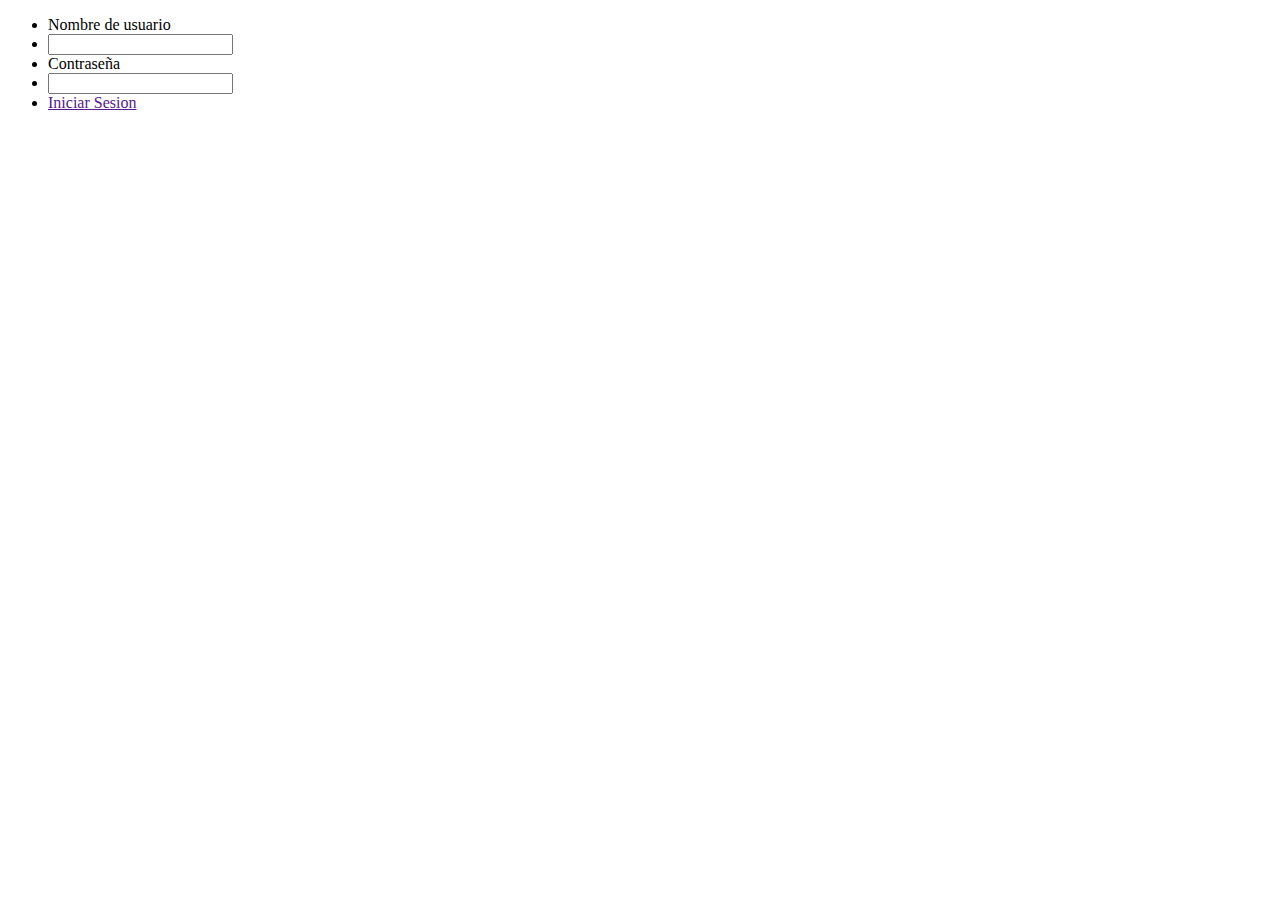
==== inicio-sesion.html @ aa7c6500 "segunda pag" ====
<!DOCTYPE html>
<html>
   <head>
    <title>Inicar Sesion</title>
    <meta charset="utf-8">
    <link rel="stylesheet" type="text/css" href="estilo-inicio-sesion.css">
   </head>
   <body>
    <div>
      <ul>
         <li>Nombre de usuario</li>
         <li><input></li>
         <li>Contraseña</li>
         <li><input></li>
         <li><a href="">Iniciar Sesion</a></li>
      </ul>
    </div>
   </body>
</html>
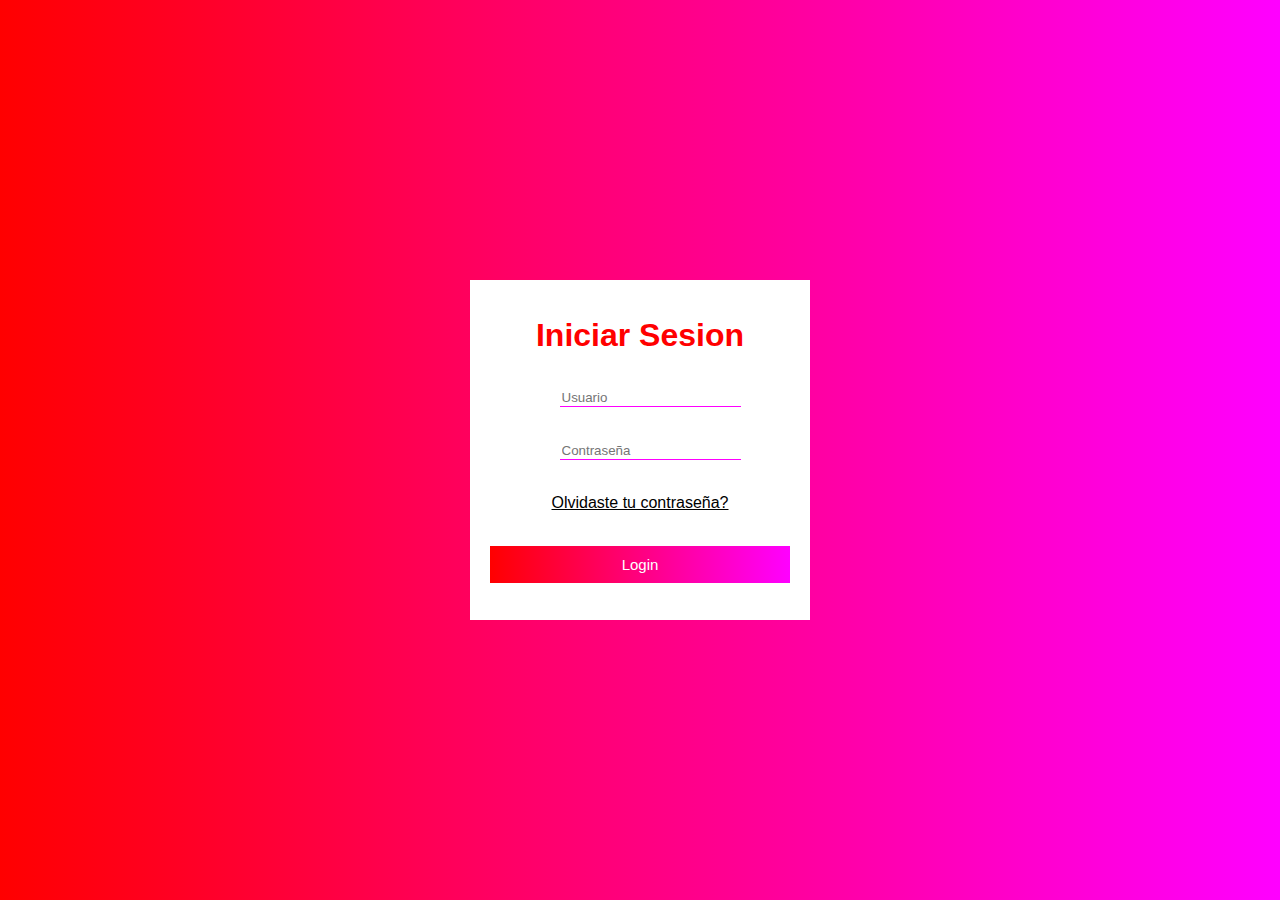
==== commit f0a7988a: "pagina de inicio sesion" ====
--- a/inicio-sesion.html
+++ b/inicio-sesion.html
@@ -3,17 +3,26 @@
    <head>
     <title>Inicar Sesion</title>
     <meta charset="utf-8">
+    <meta http-equiv="X-UA-Compatible" content="IE-edge">
+    <meta name="viewport" content="width=device-width, initial-scale=1.0">
+    <link rel="stylesheet" href="https://cdnjs.cloudflare.com/ajax/libs/font-awesome/6.3.0/css/all.min.css"
+     integrity="sha512-SzlrxWUlpfuzQ+pcUCosxcglQRNAq/DZjVsC0lE40xsADsfeQoEypE+enwcOiGjk/bSuGGKHEyjSoQ1zVisanQ==" crossorigin="anonymous" referrerpolicy="no-referrer" />
     <link rel="stylesheet" type="text/css" href="estilo-inicio-sesion.css">
    </head>
    <body>
-    <div>
-      <ul>
-         <li>Nombre de usuario</li>
-         <li><input></li>
-         <li>Contraseña</li>
-         <li><input></li>
-         <li><a href="">Iniciar Sesion</a></li>
-      </ul>
-    </div>
+    <form>
+      <h1 class="tittle">Iniciar Sesion</h1>
+      <label>
+         <i class="fa-solid fa-user"></i>
+         <input placeholder="Usuario" type="text" id="username">
+      </label>
+      <label>
+         <i class="fa-solid fa-lock"></i>
+         <input placeholder="Contraseña" type="password" id="password">
+      </label>
+      <a href="#" class="link">Olvidaste tu contraseña?</a>
+      <button id="button">Login</button>
+    </form>
+    <script src="iniciosesion.js"></script>
    </body>
 </html>--- a/estilo-inicio-sesion.css
+++ b/estilo-inicio-sesion.css
@@ -0,0 +1,53 @@
+* {
+    margin: 0;
+    font-family: sans-serif;
+}
+
+body {
+    display: flex;
+    justify-content: center;
+    align-items: center;
+    height: 100vh;
+    background:linear-gradient(to right, #f00, #f0f);
+}
+
+form {
+    display: flex;
+    text-align: center;
+    flex-direction: column;
+    justify-content:space-around;
+    height: 300px;
+    width: 300px;
+    padding: 20px;
+    background-color: #fff;
+}
+
+.tittle {
+    color: #f00;
+}
+
+form label i {
+    color: #f0f;
+    margin-right: 20px;
+}
+
+form label input {
+    outline: none;
+    border: none;
+    border-bottom: solid 1px #f0f;
+}
+
+form .link {
+    color: #000;
+}
+
+form button {
+    border: none;
+    padding: 10px 10px;
+    background:linear-gradient(to right, #f00, #f0f);
+    color: #fff;
+    font-size: 15px;
+    cursor: pointer;
+
+}
+
